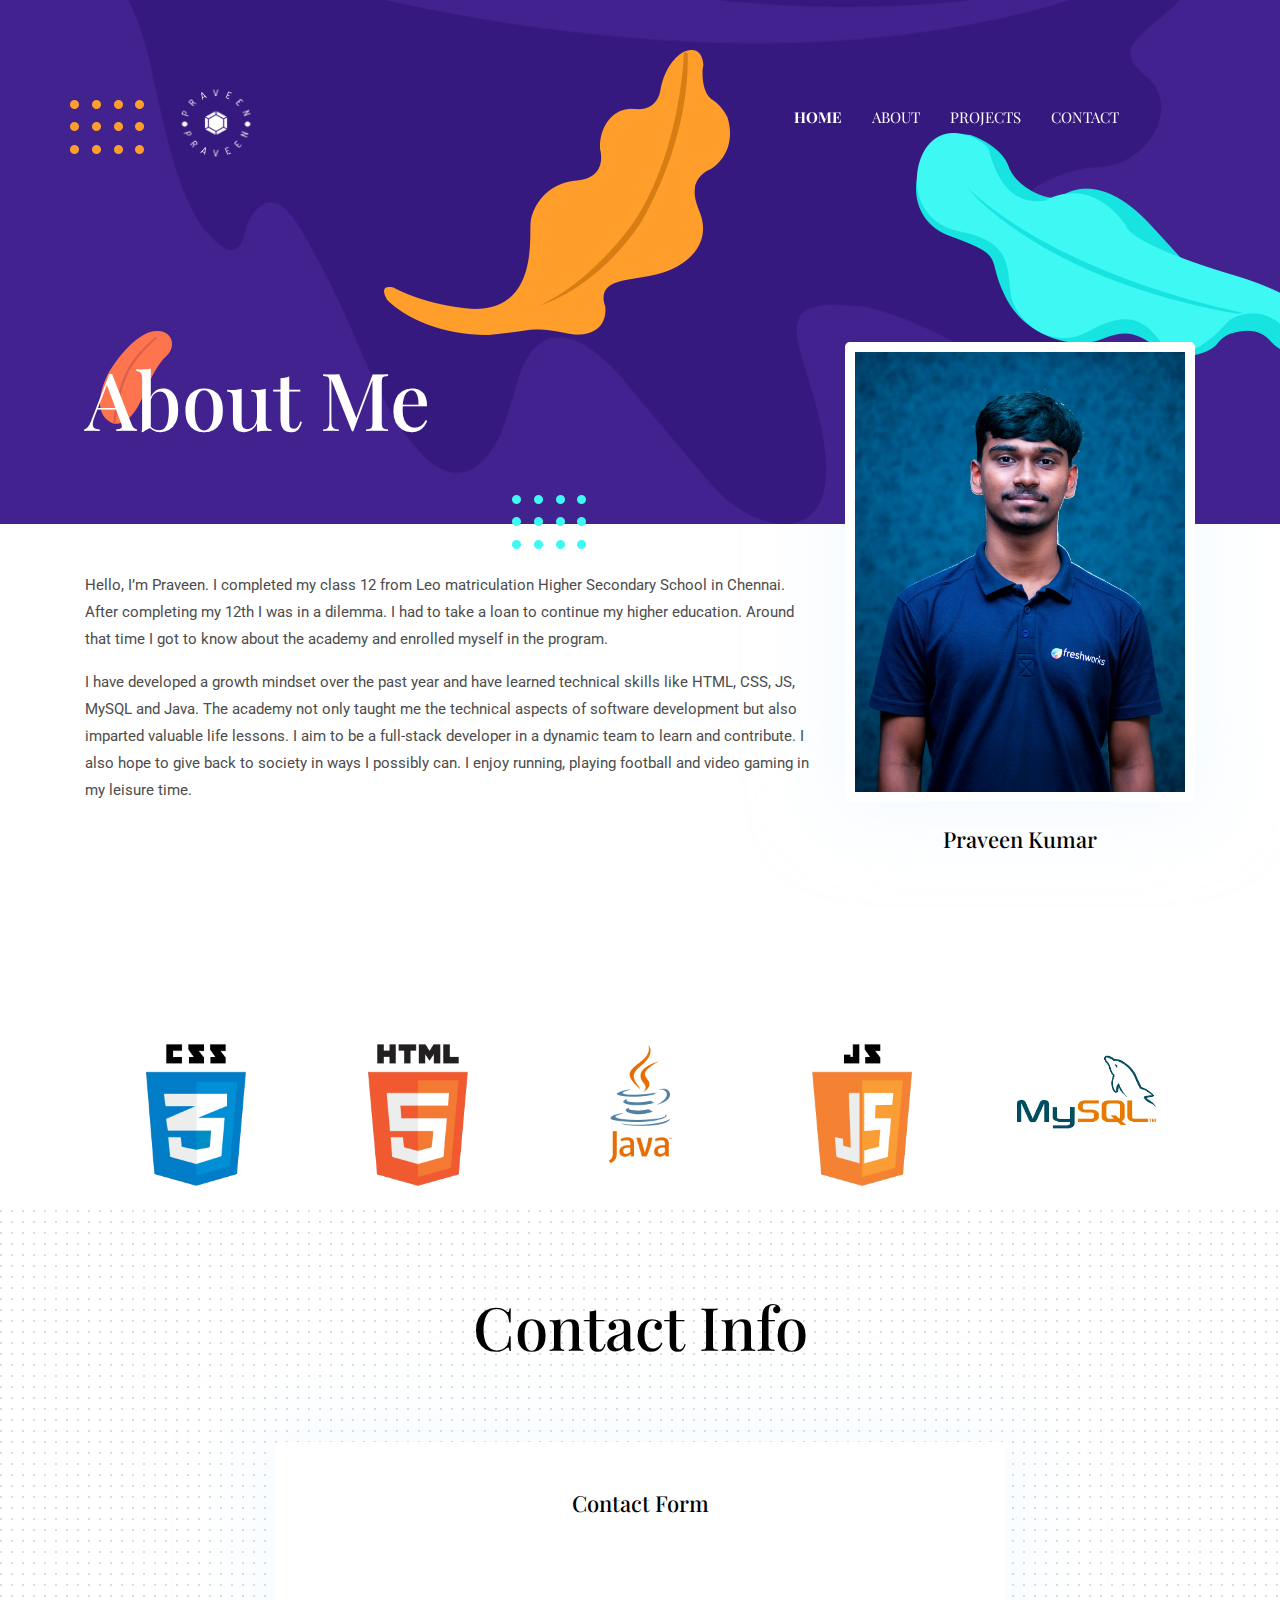
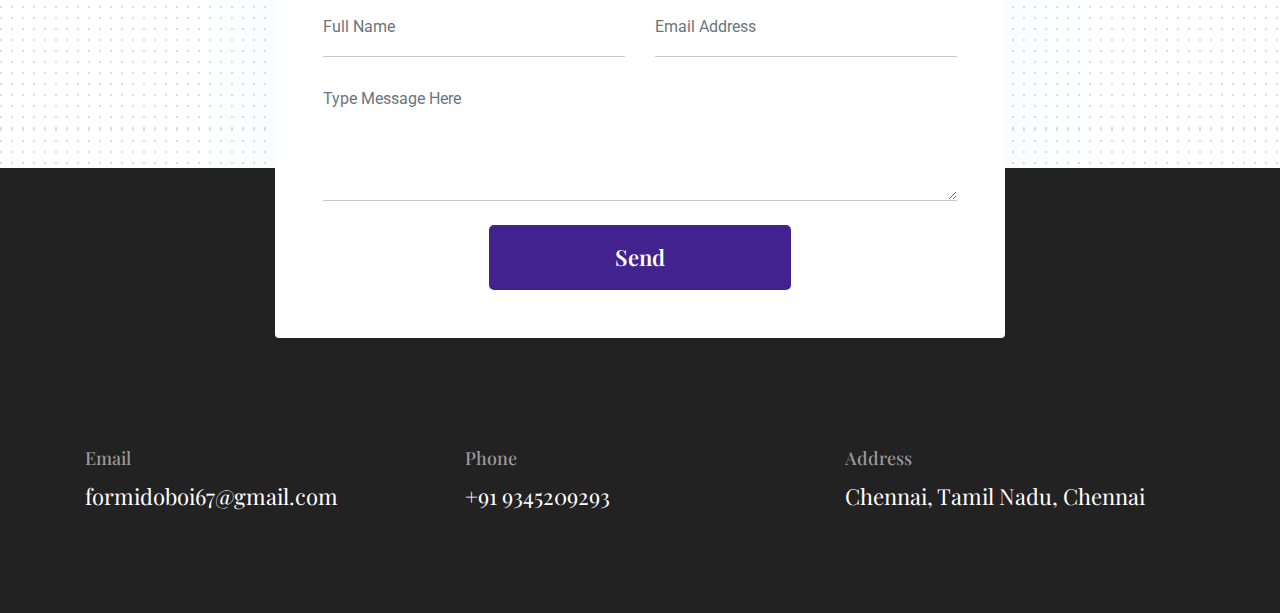
==== about.html @ e9296071 "first commit" ====
<!DOCTYPE html>

<!--
 // WEBSITE: https://themefisher.com
 // TWITTER: https://twitter.com/themefisher
 // FACEBOOK: https://www.facebook.com/themefisher
 // GITHUB: https://github.com/themefisher/
-->

<html lang="en">
<head>

  <!-- Basic Page Needs
  ================================================== -->
  <meta charset="utf-8">
  <title>Kross - Creative Portfolio Template</title>

  <!-- Mobile Specific Metas
  ================================================== -->
  <meta http-equiv="X-UA-Compatible" content="IE=edge">
  <meta name="description" content="Creative Portfolio Template">
  <meta name="viewport" content="width=device-width, initial-scale=1.0, maximum-scale=5.0">
  <meta name="author" content="Themefisher">
  <meta name="generator" content="Themefisher Kross Template v1.0">
  <!-- Favicon -->
  <link rel="shortcut icon" type="image/x-icon" href="images/favicon.png" />
  
  <!-- ** Plugins Needed for the Project ** -->
  <!-- Bootstrap -->
  <link rel="stylesheet" href="plugins/bootstrap/bootstrap.min.css">
  <!-- slick slider -->
  <link rel="stylesheet" href="plugins/slick/slick.css">
  <!-- themefy-icon -->
  <link rel="stylesheet" href="plugins/themify-icons/themify-icons.css">

  <!-- Main Stylesheet -->
  <link href="css/style.css" rel="stylesheet">

</head>
<body>
  

<header class="navigation fixed-top">
  <nav class="navbar navbar-expand-lg navbar-dark">
    <a class="navbar-brand font-tertiary h3" href="index.html"><img src="images/logo.png" width="140" height="100" alt="Myself"></a>
    <button class="navbar-toggler" type="button" data-toggle="collapse" data-target="#navigation"
      aria-controls="navigation" aria-expanded="false" aria-label="Toggle navigation">
      <span class="navbar-toggler-icon"></span>
    </button>

    <div class="collapse navbar-collapse text-center" id="navigation">
      <ul class="navbar-nav ml-auto">
        <li class="nav-item active">
          <a class="nav-link" href="index.html">Home</a>
        </li>
        <li class="nav-item">
          <a class="nav-link" href="about.html">about</a>
        </li>
        <li class="nav-item">
          <a class="nav-link" href="index.html#projects">Projects</a>
        </li>
        <li class="nav-item">
          <a class="nav-link" href="#contact">Contact</a>
        </li>
      </ul>
    </div>
  </nav>
</header>

<!-- page title -->
<section class="page-title-alt bg-primary position-relative">
  <div class="container">
    <div class="row">
      <div class="col-12">
        <h1 class="text-white font-tertiary">About Me</h1>
      </div>
    </div>
  </div>
  <!-- background shapes -->
  <img src="images/illustrations/leaf-bg-top.png" alt="illustrations" class="bg-shape-1 w-100">
  <img src="images/illustrations/dots-group-sm.png" alt="illustrations" class="bg-shape-2">
  <img src="images/illustrations/leaf-yellow.png" alt="illustrations" class="bg-shape-3">
  <img src="images/illustrations/leaf-orange.png" alt="illustrations" class="bg-shape-4">
  <img src="images/illustrations/dots-group-cyan.png" alt="illustrations" class="bg-shape-5">
  <img src="images/illustrations/leaf-cyan-lg.png" alt="illustrations" class="bg-shape-6">
</section>
<!-- /page title -->

<!-- about -->
<section class="section pt-5">
  <div class="container">
    <div class="row">
      <div class="col-md-8">
        <p>Hello, I’m Praveen. I completed my class  12 from Leo matriculation Higher Secondary School in Chennai. After completing my 12th I was in a dilemma. I had to take a loan to continue my higher education. Around that time I got to know about the academy and enrolled myself in the program.</p>
          <p> I have developed a growth mindset over the past year and have learned technical skills like HTML, CSS, JS, MySQL and Java. The academy not only taught me the technical aspects of software development but also imparted valuable life lessons. I aim to be a full-stack developer in a dynamic team to learn and contribute. I also hope to give back to society in ways I possibly can. I enjoy running, playing football and video gaming in my leisure time.
        </p>
      </div>
      <div class="col-md-4 text-center drag-lg-top">
        <div class="shadow-down mb-4">
          <img src="images/about/author.jpg" alt="author" class="img-fluid w-100 rounded-lg border-thick border-white">
        </div>
        <h4>Praveen Kumar</h4>
      </div>
    </div>
  </div>
</section>
<!-- /about -->

<!-- clients -->
<section class="section pb-0">
  <div class="container">
    <div class="client-logo-slider d-flex align-items-center">
      <a href="contact.html" class="text-center d-block outline-0 p-4"><img class="d-unset img-fluid"
          src="images/clients-logo/css-logo.png" width="100px" alt="client-logo"></a>
      <a href="contact.html" class="text-center d-block outline-0 p-4"><img class="d-unset img-fluid"
          src="images/clients-logo/html-logo.png" width="100px" alt="client-logo"></a>
      <a href="contact.html" class="text-center d-block outline-0 p-4"><img class="d-unset img-fluid"
          src="images/clients-logo/java-logo.png" width="120px" alt="client-logo"></a>
      <a href="contact.html" class="text-center d-block outline-0 p-4"><img class="d-unset img-fluid"
          src="images/clients-logo/js-logo.png" width="100px" alt="client-logo"></a>
      <a href="contact.html" class="text-center d-block outline-0 p-4"><img class="d-unset img-fluid"
          src="images/clients-logo/sql-logo.png" alt="client-logo"></a>
      <a href="contact.html" class="text-center d-block outline-0 p-4"><img class="d-unset img-fluid"
          src="images/clients-logo/css-logo.png" width="100px" alt="client-logo"></a>
      <a href="contact.html" class="text-center d-block outline-0 p-4"><img class="d-unset img-fluid"
          src="images/clients-logo/html-logo.png" width="100px" alt="client-logo"></a>
      <a href="contact.html" class="text-center d-block outline-0 p-4"><img class="d-unset img-fluid"
          src="images/clients-logo/java-logo.png" width="120px" alt="client-logo"></a>
      <a href="contact.html" class="text-center d-block outline-0 p-4"><img class="d-unset img-fluid"
          src="images/clients-logo/js-logo.png" width="100px" alt="client-logo"></a>
      <a href="contact.html" class="text-center d-block outline-0 p-4"><img class="d-unset img-fluid"
          src="images/clients-logo/sql-logo.png" alt="client-logo"></a>
    </div>
  </div>
</section>
<!-- /clients -->

<!-- contact -->
<section class="section section-on-footer" data-background="images/backgrounds/bg-dots.png" id="contact">
  <div class="container">
    <div class="row">
      <div class="col-12 text-center">
        <h2 class="section-title">Contact Info</h2>
      </div>
      <div class="col-lg-8 mx-auto">
        <div class="bg-white rounded text-center p-5 shadow-down">
          <h4 class="mb-80">Contact Form</h4>
          <form action="#" class="row">
            <div class="col-md-6">
              <input type="text" id="name" name="name" placeholder="Full Name" class="form-control px-0 mb-4" required>
            </div>
            <div class="col-md-6">
              <input type="email" id="email" name="email" placeholder="Email Address" class="form-control px-0 mb-4" required>
            </div>
            <div class="col-12">
              <textarea name="message" id="message" class="form-control px-0 mb-4"
                placeholder="Type Message Here" required></textarea>
            </div>
            <div class="col-lg-6 col-10 mx-auto">
              <button class="btn btn-primary w-100">send</button>
            </div>
          </form>
        </div>
      </div>
    </div>
  </div>
</section>
<!-- /contact -->

<!-- footer -->
<footer class="bg-dark footer-section">
  <div class="section">
    <div class="container">
      <div class="row">
        <div class="col-md-4">
          <h5 class="text-light">Email</h5>
          <p class="text-white paragraph-lg font-secondary">formidoboi67@gmail.com</p>
        </div>
        <div class="col-md-4">
          <h5 class="text-light">Phone</h5>
          <p class="text-white paragraph-lg font-secondary">+91 9345209293</p>
        </div>
        <div class="col-md-4">
          <h5 class="text-light">Address</h5>
          <p class="text-white paragraph-lg font-secondary">Chennai, Tamil Nadu, Chennai</p>
        </div>
      </div>
    </div>
  </div>
</footer>
<!-- /footer -->

<!-- jQuery -->
<script src="plugins/jQuery/jquery.min.js"></script>
<!-- Bootstrap JS -->
<script src="plugins/bootstrap/bootstrap.min.js"></script>
<!-- slick slider -->
<script src="plugins/slick/slick.min.js"></script>
<!-- filter -->
<script src="plugins/shuffle/shuffle.min.js"></script>

<!-- Main Script -->
<script src="js/script.js"></script>

</body>
</html>
---- plugins/themify-icons/themify-icons.css ----
@font-face{font-family:themify;src:url(fonts/themify.eot?-fvbane);src:url(fonts/themify.eot?#iefix-fvbane) format('embedded-opentype'),url(fonts/themify.woff?-fvbane) format('woff'),url(fonts/themify.ttf?-fvbane) format('truetype'),url(fonts/themify.svg?-fvbane#themify) format('svg');font-weight:400;font-style:normal}[class*=" ti-"],[class^=ti-]{font-family:themify;speak:none;font-style:normal;font-weight:400;font-variant:normal;text-transform:none;line-height:1;-webkit-font-smoothing:antialiased;-moz-osx-font-smoothing:grayscale}.ti-wand:before{content:"\e600"}.ti-volume:before{content:"\e601"}.ti-user:before{content:"\e602"}.ti-unlock:before{content:"\e603"}.ti-unlink:before{content:"\e604"}.ti-trash:before{content:"\e605"}.ti-thought:before{content:"\e606"}.ti-target:before{content:"\e607"}.ti-tag:before{content:"\e608"}.ti-tablet:before{content:"\e609"}.ti-star:before{content:"\e60a"}.ti-spray:before{content:"\e60b"}.ti-signal:before{content:"\e60c"}.ti-shopping-cart:before{content:"\e60d"}.ti-shopping-cart-full:before{content:"\e60e"}.ti-settings:before{content:"\e60f"}.ti-search:before{content:"\e610"}.ti-zoom-in:before{content:"\e611"}.ti-zoom-out:before{content:"\e612"}.ti-cut:before{content:"\e613"}.ti-ruler:before{content:"\e614"}.ti-ruler-pencil:before{content:"\e615"}.ti-ruler-alt:before{content:"\e616"}.ti-bookmark:before{content:"\e617"}.ti-bookmark-alt:before{content:"\e618"}.ti-reload:before{content:"\e619"}.ti-plus:before{content:"\e61a"}.ti-pin:before{content:"\e61b"}.ti-pencil:before{content:"\e61c"}.ti-pencil-alt:before{content:"\e61d"}.ti-paint-roller:before{content:"\e61e"}.ti-paint-bucket:before{content:"\e61f"}.ti-na:before{content:"\e620"}.ti-mobile:before{content:"\e621"}.ti-minus:before{content:"\e622"}.ti-medall:before{content:"\e623"}.ti-medall-alt:before{content:"\e624"}.ti-marker:before{content:"\e625"}.ti-marker-alt:before{content:"\e626"}.ti-arrow-up:before{content:"\e627"}.ti-arrow-right:before{content:"\e628"}.ti-arrow-left:before{content:"\e629"}.ti-arrow-down:before{content:"\e62a"}.ti-lock:before{content:"\e62b"}.ti-location-arrow:before{content:"\e62c"}.ti-link:before{content:"\e62d"}.ti-layout:before{content:"\e62e"}.ti-layers:before{content:"\e62f"}.ti-layers-alt:before{content:"\e630"}.ti-key:before{content:"\e631"}.ti-import:before{content:"\e632"}.ti-image:before{content:"\e633"}.ti-heart:before{content:"\e634"}.ti-heart-broken:before{content:"\e635"}.ti-hand-stop:before{content:"\e636"}.ti-hand-open:before{content:"\e637"}.ti-hand-drag:before{content:"\e638"}.ti-folder:before{content:"\e639"}.ti-flag:before{content:"\e63a"}.ti-flag-alt:before{content:"\e63b"}.ti-flag-alt-2:before{content:"\e63c"}.ti-eye:before{content:"\e63d"}.ti-export:before{content:"\e63e"}.ti-exchange-vertical:before{content:"\e63f"}.ti-desktop:before{content:"\e640"}.ti-cup:before{content:"\e641"}.ti-crown:before{content:"\e642"}.ti-comments:before{content:"\e643"}.ti-comment:before{content:"\e644"}.ti-comment-alt:before{content:"\e645"}.ti-close:before{content:"\e646"}.ti-clip:before{content:"\e647"}.ti-angle-up:before{content:"\e648"}.ti-angle-right:before{content:"\e649"}.ti-angle-left:before{content:"\e64a"}.ti-angle-down:before{content:"\e64b"}.ti-check:before{content:"\e64c"}.ti-check-box:before{content:"\e64d"}.ti-camera:before{content:"\e64e"}.ti-announcement:before{content:"\e64f"}.ti-brush:before{content:"\e650"}.ti-briefcase:before{content:"\e651"}.ti-bolt:before{content:"\e652"}.ti-bolt-alt:before{content:"\e653"}.ti-blackboard:before{content:"\e654"}.ti-bag:before{content:"\e655"}.ti-move:before{content:"\e656"}.ti-arrows-vertical:before{content:"\e657"}.ti-arrows-horizontal:before{content:"\e658"}.ti-fullscreen:before{content:"\e659"}.ti-arrow-top-right:before{content:"\e65a"}.ti-arrow-top-left:before{content:"\e65b"}.ti-arrow-circle-up:before{content:"\e65c"}.ti-arrow-circle-right:before{content:"\e65d"}.ti-arrow-circle-left:before{content:"\e65e"}.ti-arrow-circle-down:before{content:"\e65f"}.ti-angle-double-up:before{content:"\e660"}.ti-angle-double-right:before{content:"\e661"}.ti-angle-double-left:before{content:"\e662"}.ti-angle-double-down:before{content:"\e663"}.ti-zip:before{content:"\e664"}.ti-world:before{content:"\e665"}.ti-wheelchair:before{content:"\e666"}.ti-view-list:before{content:"\e667"}.ti-view-list-alt:before{content:"\e668"}.ti-view-grid:before{content:"\e669"}.ti-uppercase:before{content:"\e66a"}.ti-upload:before{content:"\e66b"}.ti-underline:before{content:"\e66c"}.ti-truck:before{content:"\e66d"}.ti-timer:before{content:"\e66e"}.ti-ticket:before{content:"\e66f"}.ti-thumb-up:before{content:"\e670"}.ti-thumb-down:before{content:"\e671"}.ti-text:before{content:"\e672"}.ti-stats-up:before{content:"\e673"}.ti-stats-down:before{content:"\e674"}.ti-split-v:before{content:"\e675"}.ti-split-h:before{content:"\e676"}.ti-smallcap:before{content:"\e677"}.ti-shine:before{content:"\e678"}.ti-shift-right:before{content:"\e679"}.ti-shift-left:before{content:"\e67a"}.ti-shield:before{content:"\e67b"}.ti-notepad:before{content:"\e67c"}.ti-server:before{content:"\e67d"}.ti-quote-right:before{content:"\e67e"}.ti-quote-left:before{content:"\e67f"}.ti-pulse:before{content:"\e680"}.ti-printer:before{content:"\e681"}.ti-power-off:before{content:"\e682"}.ti-plug:before{content:"\e683"}.ti-pie-chart:before{content:"\e684"}.ti-paragraph:before{content:"\e685"}.ti-panel:before{content:"\e686"}.ti-package:before{content:"\e687"}.ti-music:before{content:"\e688"}.ti-music-alt:before{content:"\e689"}.ti-mouse:before{content:"\e68a"}.ti-mouse-alt:before{content:"\e68b"}.ti-money:before{content:"\e68c"}.ti-microphone:before{content:"\e68d"}.ti-menu:before{content:"\e68e"}.ti-menu-alt:before{content:"\e68f"}.ti-map:before{content:"\e690"}.ti-map-alt:before{content:"\e691"}.ti-loop:before{content:"\e692"}.ti-location-pin:before{content:"\e693"}.ti-list:before{content:"\e694"}.ti-light-bulb:before{content:"\e695"}.ti-Italic:before{content:"\e696"}.ti-info:before{content:"\e697"}.ti-infinite:before{content:"\e698"}.ti-id-badge:before{content:"\e699"}.ti-hummer:before{content:"\e69a"}.ti-home:before{content:"\e69b"}.ti-help:before{content:"\e69c"}.ti-headphone:before{content:"\e69d"}.ti-harddrives:before{content:"\e69e"}.ti-harddrive:before{content:"\e69f"}.ti-gift:before{content:"\e6a0"}.ti-game:before{content:"\e6a1"}.ti-filter:before{content:"\e6a2"}.ti-files:before{content:"\e6a3"}.ti-file:before{content:"\e6a4"}.ti-eraser:before{content:"\e6a5"}.ti-envelope:before{content:"\e6a6"}.ti-download:before{content:"\e6a7"}.ti-direction:before{content:"\e6a8"}.ti-direction-alt:before{content:"\e6a9"}.ti-dashboard:before{content:"\e6aa"}.ti-control-stop:before{content:"\e6ab"}.ti-control-shuffle:before{content:"\e6ac"}.ti-control-play:before{content:"\e6ad"}.ti-control-pause:before{content:"\e6ae"}.ti-control-forward:before{content:"\e6af"}.ti-control-backward:before{content:"\e6b0"}.ti-cloud:before{content:"\e6b1"}.ti-cloud-up:before{content:"\e6b2"}.ti-cloud-down:before{content:"\e6b3"}.ti-clipboard:before{content:"\e6b4"}.ti-car:before{content:"\e6b5"}.ti-calendar:before{content:"\e6b6"}.ti-book:before{content:"\e6b7"}.ti-bell:before{content:"\e6b8"}.ti-basketball:before{content:"\e6b9"}.ti-bar-chart:before{content:"\e6ba"}.ti-bar-chart-alt:before{content:"\e6bb"}.ti-back-right:before{content:"\e6bc"}.ti-back-left:before{content:"\e6bd"}.ti-arrows-corner:before{content:"\e6be"}.ti-archive:before{content:"\e6bf"}.ti-anchor:before{content:"\e6c0"}.ti-align-right:before{content:"\e6c1"}.ti-align-left:before{content:"\e6c2"}.ti-align-justify:before{content:"\e6c3"}.ti-align-center:before{content:"\e6c4"}.ti-alert:before{content:"\e6c5"}.ti-alarm-clock:before{content:"\e6c6"}.ti-agenda:before{content:"\e6c7"}.ti-write:before{content:"\e6c8"}.ti-window:before{content:"\e6c9"}.ti-widgetized:before{content:"\e6ca"}.ti-widget:before{content:"\e6cb"}.ti-widget-alt:before{content:"\e6cc"}.ti-wallet:before{content:"\e6cd"}.ti-video-clapper:before{content:"\e6ce"}.ti-video-camera:before{content:"\e6cf"}.ti-vector:before{content:"\e6d0"}.ti-themify-logo:before{content:"\e6d1"}.ti-themify-favicon:before{content:"\e6d2"}.ti-themify-favicon-alt:before{content:"\e6d3"}.ti-support:before{content:"\e6d4"}.ti-stamp:before{content:"\e6d5"}.ti-split-v-alt:before{content:"\e6d6"}.ti-slice:before{content:"\e6d7"}.ti-shortcode:before{content:"\e6d8"}.ti-shift-right-alt:before{content:"\e6d9"}.ti-shift-left-alt:before{content:"\e6da"}.ti-ruler-alt-2:before{content:"\e6db"}.ti-receipt:before{content:"\e6dc"}.ti-pin2:before{content:"\e6dd"}.ti-pin-alt:before{content:"\e6de"}.ti-pencil-alt2:before{content:"\e6df"}.ti-palette:before{content:"\e6e0"}.ti-more:before{content:"\e6e1"}.ti-more-alt:before{content:"\e6e2"}.ti-microphone-alt:before{content:"\e6e3"}.ti-magnet:before{content:"\e6e4"}.ti-line-double:before{content:"\e6e5"}.ti-line-dotted:before{content:"\e6e6"}.ti-line-dashed:before{content:"\e6e7"}.ti-layout-width-full:before{content:"\e6e8"}.ti-layout-width-default:before{content:"\e6e9"}.ti-layout-width-default-alt:before{content:"\e6ea"}.ti-layout-tab:before{content:"\e6eb"}.ti-layout-tab-window:before{content:"\e6ec"}.ti-layout-tab-v:before{content:"\e6ed"}.ti-layout-tab-min:before{content:"\e6ee"}.ti-layout-slider:before{content:"\e6ef"}.ti-layout-slider-alt:before{content:"\e6f0"}.ti-layout-sidebar-right:before{content:"\e6f1"}.ti-layout-sidebar-none:before{content:"\e6f2"}.ti-layout-sidebar-left:before{content:"\e6f3"}.ti-layout-placeholder:before{content:"\e6f4"}.ti-layout-menu:before{content:"\e6f5"}.ti-layout-menu-v:before{content:"\e6f6"}.ti-layout-menu-separated:before{content:"\e6f7"}.ti-layout-menu-full:before{content:"\e6f8"}.ti-layout-media-right-alt:before{content:"\e6f9"}.ti-layout-media-right:before{content:"\e6fa"}.ti-layout-media-overlay:before{content:"\e6fb"}.ti-layout-media-overlay-alt:before{content:"\e6fc"}.ti-layout-media-overlay-alt-2:before{content:"\e6fd"}.ti-layout-media-left-alt:before{content:"\e6fe"}.ti-layout-media-left:before{content:"\e6ff"}.ti-layout-media-center-alt:before{content:"\e700"}.ti-layout-media-center:before{content:"\e701"}.ti-layout-list-thumb:before{content:"\e702"}.ti-layout-list-thumb-alt:before{content:"\e703"}.ti-layout-list-post:before{content:"\e704"}.ti-layout-list-large-image:before{content:"\e705"}.ti-layout-line-solid:before{content:"\e706"}.ti-layout-grid4:before{content:"\e707"}.ti-layout-grid3:before{content:"\e708"}.ti-layout-grid2:before{content:"\e709"}.ti-layout-grid2-thumb:before{content:"\e70a"}.ti-layout-cta-right:before{content:"\e70b"}.ti-layout-cta-left:before{content:"\e70c"}.ti-layout-cta-center:before{content:"\e70d"}.ti-layout-cta-btn-right:before{content:"\e70e"}.ti-layout-cta-btn-left:before{content:"\e70f"}.ti-layout-column4:before{content:"\e710"}.ti-layout-column3:before{content:"\e711"}.ti-layout-column2:before{content:"\e712"}.ti-layout-accordion-separated:before{content:"\e713"}.ti-layout-accordion-merged:before{content:"\e714"}.ti-layout-accordion-list:before{content:"\e715"}.ti-ink-pen:before{content:"\e716"}.ti-info-alt:before{content:"\e717"}.ti-help-alt:before{content:"\e718"}.ti-headphone-alt:before{content:"\e719"}.ti-hand-point-up:before{content:"\e71a"}.ti-hand-point-right:before{content:"\e71b"}.ti-hand-point-left:before{content:"\e71c"}.ti-hand-point-down:before{content:"\e71d"}.ti-gallery:before{content:"\e71e"}.ti-face-smile:before{content:"\e71f"}.ti-face-sad:before{content:"\e720"}.ti-credit-card:before{content:"\e721"}.ti-control-skip-forward:before{content:"\e722"}.ti-control-skip-backward:before{content:"\e723"}.ti-control-record:before{content:"\e724"}.ti-control-eject:before{content:"\e725"}.ti-comments-smiley:before{content:"\e726"}.ti-brush-alt:before{content:"\e727"}.ti-youtube:before{content:"\e728"}.ti-vimeo:before{content:"\e729"}.ti-twitter:before{content:"\e72a"}.ti-time:before{content:"\e72b"}.ti-tumblr:before{content:"\e72c"}.ti-skype:before{content:"\e72d"}.ti-share:before{content:"\e72e"}.ti-share-alt:before{content:"\e72f"}.ti-rocket:before{content:"\e730"}.ti-pinterest:before{content:"\e731"}.ti-new-window:before{content:"\e732"}.ti-microsoft:before{content:"\e733"}.ti-list-ol:before{content:"\e734"}.ti-linkedin:before{content:"\e735"}.ti-layout-sidebar-2:before{content:"\e736"}.ti-layout-grid4-alt:before{content:"\e737"}.ti-layout-grid3-alt:before{content:"\e738"}.ti-layout-grid2-alt:before{content:"\e739"}.ti-layout-column4-alt:before{content:"\e73a"}.ti-layout-column3-alt:before{content:"\e73b"}.ti-layout-column2-alt:before{content:"\e73c"}.ti-instagram:before{content:"\e73d"}.ti-google:before{content:"\e73e"}.ti-github:before{content:"\e73f"}.ti-flickr:before{content:"\e740"}.ti-facebook:before{content:"\e741"}.ti-dropbox:before{content:"\e742"}.ti-dribbble:before{content:"\e743"}.ti-apple:before{content:"\e744"}.ti-android:before{content:"\e745"}.ti-save:before{content:"\e746"}.ti-save-alt:before{content:"\e747"}.ti-yahoo:before{content:"\e748"}.ti-wordpress:before{content:"\e749"}.ti-vimeo-alt:before{content:"\e74a"}.ti-twitter-alt:before{content:"\e74b"}.ti-tumblr-alt:before{content:"\e74c"}.ti-trello:before{content:"\e74d"}.ti-stack-overflow:before{content:"\e74e"}.ti-soundcloud:before{content:"\e74f"}.ti-sharethis:before{content:"\e750"}.ti-sharethis-alt:before{content:"\e751"}.ti-reddit:before{content:"\e752"}.ti-pinterest-alt:before{content:"\e753"}.ti-microsoft-alt:before{content:"\e754"}.ti-linux:before{content:"\e755"}.ti-jsfiddle:before{content:"\e756"}.ti-joomla:before{content:"\e757"}.ti-html5:before{content:"\e758"}.ti-flickr-alt:before{content:"\e759"}.ti-email:before{content:"\e75a"}.ti-drupal:before{content:"\e75b"}.ti-dropbox-alt:before{content:"\e75c"}.ti-css3:before{content:"\e75d"}.ti-rss:before{content:"\e75e"}.ti-rss-alt:before{content:"\e75f"}
---- css/style.css ----
/**
 * WEBSITE: https://themefisher.com
 * TWITTER: https://twitter.com/themefisher
 * FACEBOOK: https://www.facebook.com/themefisher
 * GITHUB: https://github.com/themefisher/
 */

/*  typography */
@import url("https://fonts.googleapis.com/css?family=Playfair+Display:700|Roboto:400");
body {
  line-height: 1.2;
  font-family: "Roboto", sans-serif;
  -webkit-font-smoothing: antialiased;
  font-size: 15px;
  color: #4c4c4c;
}

* {
  scroll-behavior: smooth;
}

p, .paragraph {
  font-weight: 400;
  color: #4c4c4c;
  font-size: 15px;
  line-height: 1.8;
  font-family: "Roboto", sans-serif;
}
p-lg, .paragraph-lg {
  font-size: 22px;
}

h1, h2, h3, h4, h5, h6 {
  color: #000;
  font-family: "Playfair Display", serif;
  line-height: 1.2;
}

h1, .h1 {
  font-size: 80px;
}
@media (max-width: 991px) {
  h1, .h1 {
    font-size: 65px;
  }
}

h2, .h2 {
  font-size: 60px;
}
@media (max-width: 991px) {
  h2, .h2 {
    font-size: 50px;
  }
}

h3, .h3 {
  font-size: 40px;
  margin-top: 2%;
}

h4, .h4 {
  font-size: 22px;
}

h5, .h5 {
  font-size: 18px;
}

h6, .h6 {
  font-size: 14px;
}

/* Button style */
.btn {
  font-size: 22px;
  font-family: "Playfair Display", serif;
  text-transform: capitalize;
  padding: 16px 44px;
  border-radius: 5px;
  font-weight: 600;
  border: 0;
  position: relative;
  z-index: 1;
  transition: 0.2s ease;
}
.btn:focus {
  outline: 0;
  box-shadow: none !important;
}
.btn:active {
  box-shadow: none;
}
.btn-sm {
  font-size: 15px;
  padding: 10px 30px;
}
.btn-xs {
  padding: 5px 10px;
  font-size: 15px;
}

.btn-primary {
  background: #41228e;
  color: #fff;
}
.btn-primary:active {
  background: #542cb7 !important;
}
.btn-primary:hover {
  background: #542cb7;
}
.btn-primary.focus, .btn-primary.active {
  background: #542cb7 !important;
  box-shadow: none !important;
}

.btn-transparent {
  background: transparent;
  color: #41228e;
  font-weight: bold;
}
.btn-transparent:active, .btn-transparent:hover {
  color: #41228e;
}

body {
  background-color: #fff;
  overflow-x: hidden;
}

::-moz-selection {
  background: #542cb7;
  color: #fff;
}

::selection {
  background: #542cb7;
  color: #fff;
}

/* preloader */
.preloader {
  position: fixed;
  top: 0;
  left: 0;
  right: 0;
  bottom: 0;
  background-color: #fff;
  z-index: 999;
  display: flex;
  align-items: center;
  justify-content: center;
}

ol,
ul {
  list-style-type: none;
  margin: 0px;
}

img {
  vertical-align: middle;
  border: 0;
}

a,
a:hover,
a:focus {
  text-decoration: none;
}

a,
button,
select {
  cursor: pointer;
  transition: 0.2s ease;
}
a:focus,
button:focus,
select:focus {
  outline: 0;
}

a.text-dark:hover {
  color: #41228e !important;
}

a:hover {
  color: #41228e;
}

.slick-slide {
  outline: 0;
}

.section {
  padding-top: 80px;
  padding-bottom: 80px;
}
.section-title {
  margin-bottom: 80px;
  font-family: "Playfair Display", serif;
}

.bg-cover {
  background-size: cover;
  background-position: center center;
  background-repeat: no-repeat;
}

/* overlay */
.overlay {
  position: relative;
}
.overlay::before {
  position: absolute;
  content: "";
  height: 100%;
  width: 100%;
  top: 0;
  left: 0;
  background: #000;
  opacity: 0.5;
}

.outline-0 {
  outline: 0 !important;
}

.d-unset {
  display: unset !important;
}

.bg-primary {
  background: #41228e !important;
}

.bg-gray {
  background: #eaeaea !important;
}

.text-primary {
  color: #41228e !important;
}

.text-color {
  color: #4c4c4c;
}

.text-dark {
  color: #000 !important;
}

.text-light {
  color: #999999 !important;
}

.mb-10 {
  margin-bottom: 10px !important;
}

.mb-20 {
  margin-bottom: 20px !important;
}

.mb-30 {
  margin-bottom: 30px !important;
}

.mb-40 {
  margin-bottom: 40px !important;
}

.mb-50 {
  margin-bottom: 50px !important;
}

.mb-60 {
  margin-bottom: 60px !important;
}

.mb-70 {
  margin-bottom: 70px !important;
}

.mb-80 {
  margin-bottom: 80px !important;
}

.mb-90 {
  margin-bottom: 90px !important;
}

.mb-100 {
  margin-bottom: 100px !important;
}

.zindex-1 {
  z-index: 1;
}

.rounded-lg {
  border-radius: 15px;
}

.overflow-hidden {
  overflow: hidden;
}

.font-secondary {
  font-family: "Playfair Display", serif !important;
}

.font-tertiary {
  font-family: "Playfair Display", serif !important;
}

.shadow {
  box-shadow: 0px 18px 39.1px 6.9px rgba(224, 241, 255, 0.34) !important;
}

.bg-dark {
  background-color: #222222 !important;
}

/* icon */
.icon {
  font-size: 45px;
}

.icon-bg {
  height: 100px;
  width: 100px;
  line-height: 100px;
  text-align: center;
}

.icon-light {
  color: #c8d5ef;
}

/* /icon */
/* slick slider */
.slick-dots {
  text-align: center;
  padding-left: 0;
}
.slick-dots li {
  display: inline-block;
  margin: 2px;
}
.slick-dots li.slick-active button {
  background: #fff;
  width: 25px;
}
.slick-dots li button {
  height: 6px;
  width: 12px;
  background: rgba(255, 255, 255, 0.5);
  color: transparent;
  border-radius: 10px;
  overflow: hidden;
  transition: 0.2s ease;
  border: 0;
}

/* /slick slider */
/* form */
.form-control {
  border: 0;
  border-radius: 0;
  border-bottom: 1px solid #c7c7c7;
  height: 60px;
}
.form-control:focus {
  border-color: #41228e;
  outline: 0;
  box-shadow: none !important;
}

textarea.form-control {
  height: 120px;
}

/* /form */
/* card */
.card {
  border: 0;
}
.card-header {
  border: 0;
}
.card-footer {
  border: 0;
}

/* /card */
.navigation {
  padding: 40px 130px;
  transition: 0.3s ease;
}
.navigation.nav-bg {
  background-color: #41228e;
  padding: 15px 100px;
}
@media (max-width: 991px) {
  .navigation.nav-bg {
    padding: 15px 20px;
  }
}
@media (max-width: 991px) {
  .navigation {
    padding: 20px;
    background: #41228e;
  }
}

.navbar .nav-item .nav-link {
  font-family: "Playfair Display", serif;
  text-transform: uppercase;
  padding: 15px;
}
.navbar .nav-item.active {
  font-weight: bold;
}

.navbar-dark .navbar-nav .nav-link {
  color: #fff;
}

.hero-area {
  padding: 300px 0 200px;
  position: relative;
}
@media (max-width: 767px) {
  .hero-area {
    padding: 250px 0 150px;
    overflow: hidden;
  }
}
.hero-area h1 {
  position: relative;
  z-index: 2;
}

.layer {
  position: absolute;
  z-index: 1;
}

#l1 {
  bottom: 0;
  left: 0;
}

#l2 {
  top: 190px;
  left: -250px;
}

#l3 {
  top: 200px;
  left: 40%;
}

#l4 {
  top: 200px;
  right: 40%;
}

#l5 {
  top: 100px;
  right: -150px;
}

#l6 {
  bottom: -20px;
  left: 10%;
}

#l7 {
  bottom: 100px;
  left: 20%;
}

#l8 {
  bottom: 160px;
  right: 45%;
}

#l9 {
  bottom: 100px;
  right: -10px;
}

.layer-bg {
  position: absolute;
  bottom: 0;
  left: 0;
}

/* skills */
.progress-wrapper {
  height: 130px;
  overflow: hidden;
}

.wave {
  position: absolute;
  width: 100%;
  height: 100%;
}
.wave::before, .wave::after {
  content: "";
  position: absolute;
  width: 800px;
  height: 800px;
  bottom: 0;
  left: 50%;
  background-color: rgba(255, 255, 255, 0.4);
  border-radius: 45%;
  transform: translateX(-50%) rotate(0);
  -webkit-animation: rotate 6s linear infinite;
          animation: rotate 6s linear infinite;
  z-index: 10;
}
.wave::after {
  border-radius: 47%;
  background-color: rgba(255, 255, 255, 0.9);
  transform: translateX(-50%) rotate(0);
  -webkit-animation: rotate 10s linear -5s infinite;
          animation: rotate 10s linear -5s infinite;
  z-index: 20;
}

@-webkit-keyframes rotate {
  50% {
    transform: translateX(-50%) rotate(180deg);
  }
  100% {
    transform: translateX(-50%) rotate(360deg);
  }
}

@keyframes rotate {
  50% {
    transform: translateX(-50%) rotate(180deg);
  }
  100% {
    transform: translateX(-50%) rotate(360deg);
  }
}
/* /skills */
/* education */
.edu-bg-image {
  position: absolute;
  left: 0;
  top: -300px;
  z-index: -1;
}

/* /education */
/* service */
.hover-bg-primary {
  transition: 0.3s ease;
}
.hover-bg-primary:hover {
  background: #41228e;
}
.hover-bg-primary:hover * {
  color: #fff;
}

.active-bg-primary {
  transition: 0.3s ease;
  background: #41228e;
}
.active-bg-primary * {
  color: #fff;
}

.hover-shadow {
  transition: 0.2s ease;
}
.hover-shadow:hover {
  box-shadow: 0px 18px 40px 8px rgba(224, 241, 255, 0.54) !important;
}

/* /service */
/* portfolio */
.hover-wrapper {
  overflow: hidden;
  box-shadow: rgba(149, 157, 165, 0.2) 0px 8px 24px;
}
.hover-wrapper img {
  transition: 0.3s ease;
  transform: scale(1.1);
}
.hover-wrapper:hover img {
  transform: scale(1);
}
.hover-wrapper:hover .hover-overlay {
  opacity: 1;
  visibility: visible;
}

.hover-overlay {
  position: absolute;
  height: 100%;
  width: 100%;
  border-radius: inherit;
  top: 0;
  left: 0;
  background: rgba(0, 0, 0, 0.3);
  opacity: 0;
  visibility: hidden;
  transition: 0.3s ease;
}
 
.hover-content {
  position: absolute;
  top: 50%;
  transform: translateY(-50%);
  left: 0;
  right: 0;
  text-align: center;
}

/* /portfolio */
/* testimonial */
.testimonial-content strong {
  color: #2bfdff;
  font-weight: normal;
}

.testimonial-bg-shapes .container {
  position: relative;
  z-index: 1;
}
.testimonial-bg-shapes .bg-map {
  position: absolute;
  left: 50%;
  top: 50%;
  transform: translate(-50%, -50%);
}
.testimonial-bg-shapes .bg-shape-1 {
  position: absolute;
  left: 100px;
  top: -50px;
}
.testimonial-bg-shapes .bg-shape-2 {
  position: absolute;
  right: 150px;
  top: 50px;
}
.testimonial-bg-shapes .bg-shape-3 {
  position: absolute;
  right: 50px;
  top: 200px;
}
.testimonial-bg-shapes .bg-shape-4 {
  position: absolute;
  left: 100px;
  bottom: 200px;
}
.testimonial-bg-shapes .bg-shape-5 {
  position: absolute;
  right: 200px;
  bottom: -50px;
}

/* /testimonial */
/* footer */
.footer-section {
  padding-top: 200px;
}

.section-on-footer {
  margin-bottom: -250px;
}

.shadow-down {
  position: relative;
}
.shadow-down::before {
  position: absolute;
  content: "";
  box-shadow: 0px 0px 80.75px 14.25px rgba(224, 241, 255, 0.34);
  height: 100%;
  width: 100%;
  left: 0;
  top: 0;
  z-index: -1;
}

/* /footer */
.card-lg {
  flex-direction: row-reverse;
  align-items: center;
}
@media (max-width: 991px) {
  .card-lg {
    flex-direction: column;
  }
}

blockquote {
  display: inline-block;
  padding: 20px 25px;
  background: #eaeaea;
  border-left: 3px solid #41228e;
  font-style: italic;
  font-size: 22px;
  line-height: 1.7;
}

.content * {
  margin-bottom: 20px;
}
.content strong {
  font-family: "Playfair Display", serif;
  font-size: 22px;
  font-weight: normal;
  color: #000;
  display: inherit;
  line-height: 1.5;
}

.page-title-alt {
  padding: 350px 0 70px;
}

.border-thick {
  border: 10px solid;
}

.drag-lg-top {
  margin-top: -230px;
}
@media (max-width: 991px) {
  .drag-lg-top {
    margin-top: 0;
  }
}

.page-title-alt .container {
  position: relative;
  z-index: 1;
}
.page-title-alt .bg-shape-1 {
  position: absolute;
  left: 0;
  top: 0;
  height: 100%;
}
.page-title-alt .bg-shape-2 {
  position: absolute;
  left: 70px;
  top: 100px;
}
.page-title-alt .bg-shape-3 {
  position: absolute;
  left: 30%;
  top: 50px;
  transform: rotate(180deg);
}
.page-title-alt .bg-shape-4 {
  position: absolute;
  left: 100px;
  bottom: 100px;
}
.page-title-alt .bg-shape-5 {
  position: absolute;
  left: 40%;
  bottom: -25px;
}
.page-title-alt .bg-shape-6 {
  position: absolute;
  bottom: 100px;
  right: -100px;
}

.page-title {
  padding: 250px 0 150px;
}
.page-title .container {
  position: relative;
  z-index: 1;
}
.page-title .bg-shape-1 {
  position: absolute;
  left: 0;
  bottom: 0;
  width: 100%;
}
.page-title .bg-shape-2 {
  position: absolute;
  left: -20px;
  top: -10px;
}
.page-title .bg-shape-3 {
  position: absolute;
  left: 10%;
  top: 100px;
}
.page-title .bg-shape-4 {
  position: absolute;
  left: 50%;
  top: -20px;
}
.page-title .bg-shape-5 {
  position: absolute;
  left: 90px;
  bottom: -50px;
  transform: rotate(180deg);
}
.page-title .bg-shape-6 {
  position: absolute;
  right: 20%;
  bottom: -20px;
}
.page-title .bg-shape-7 {
  position: absolute;
  right: -220px;
  bottom: -100px;
}
@media (max-width: 1200px) {
  .page-title .bg-shape-7 {
    right: 0;
  }
}

.filter-controls li {
  cursor: pointer;
}
.filter-controls li.active {
  font-weight: bold;
}
/*# sourceMappingURL=style.css.map */
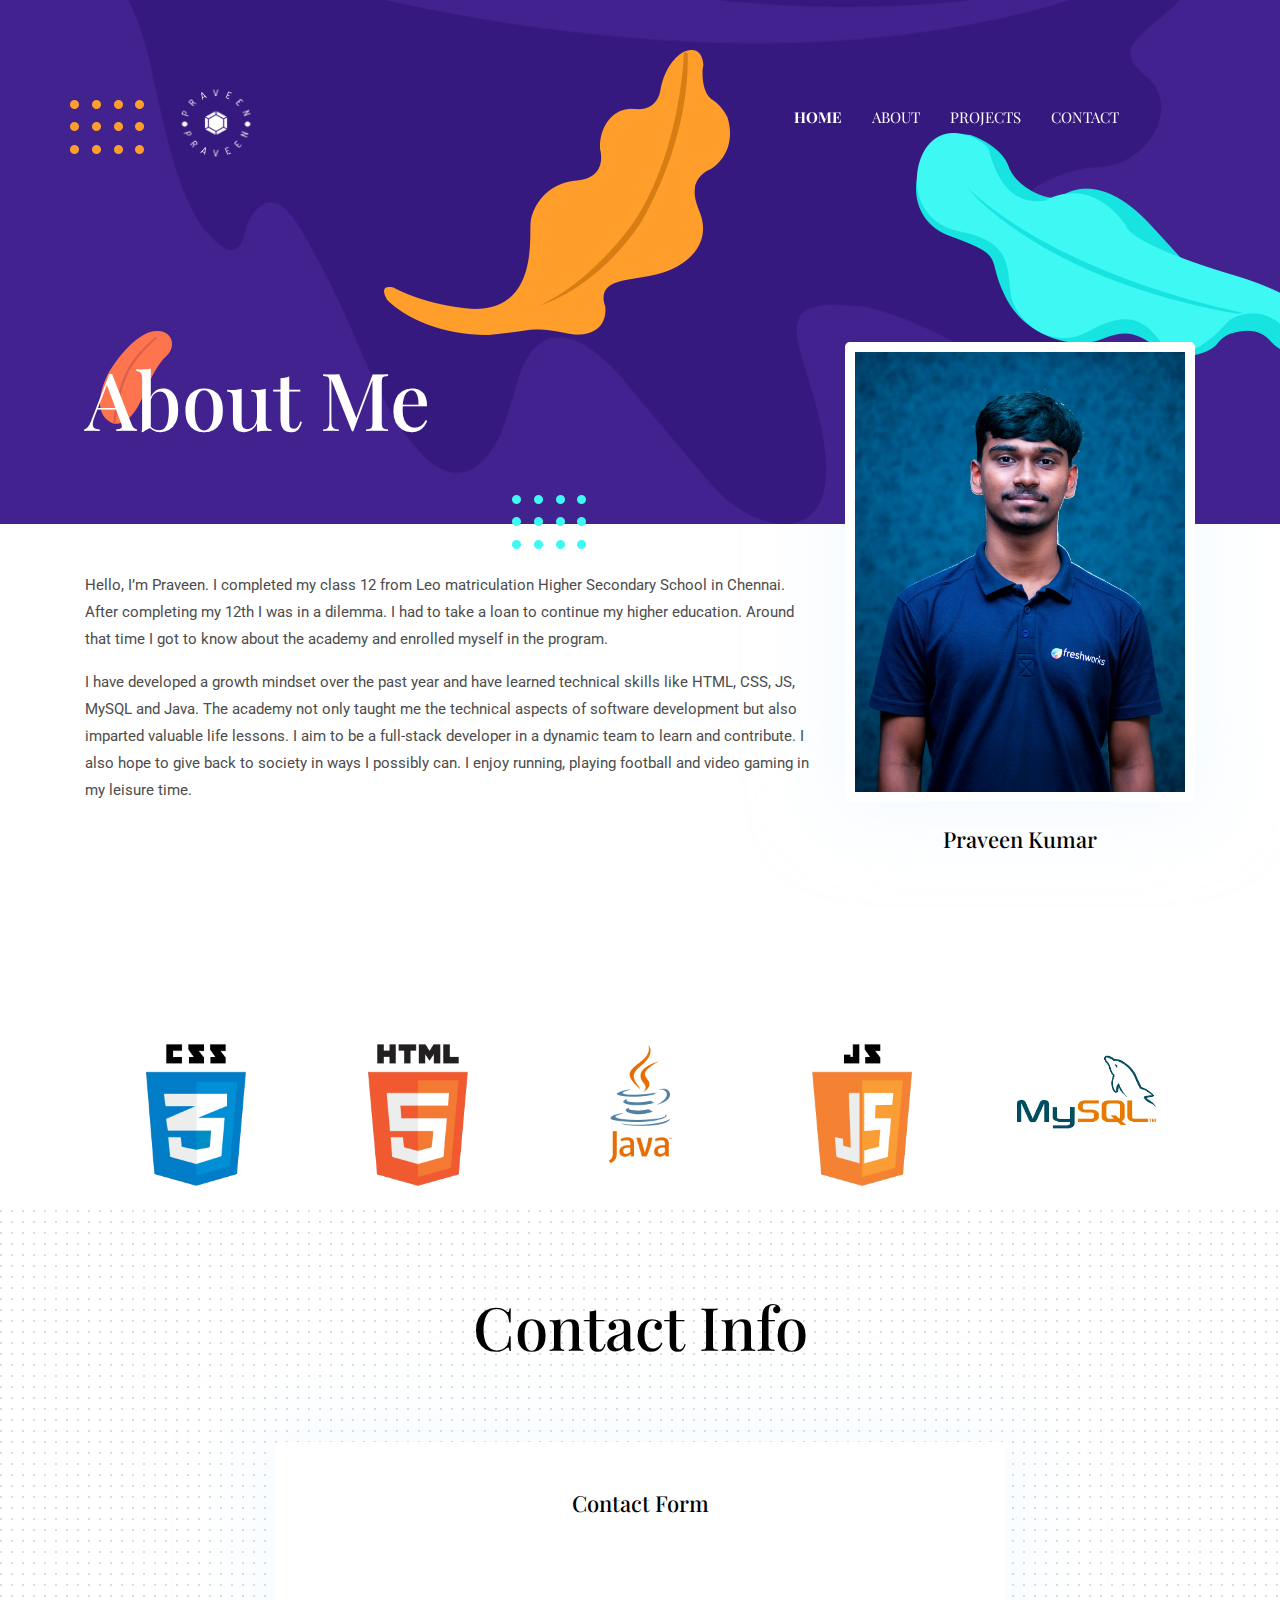
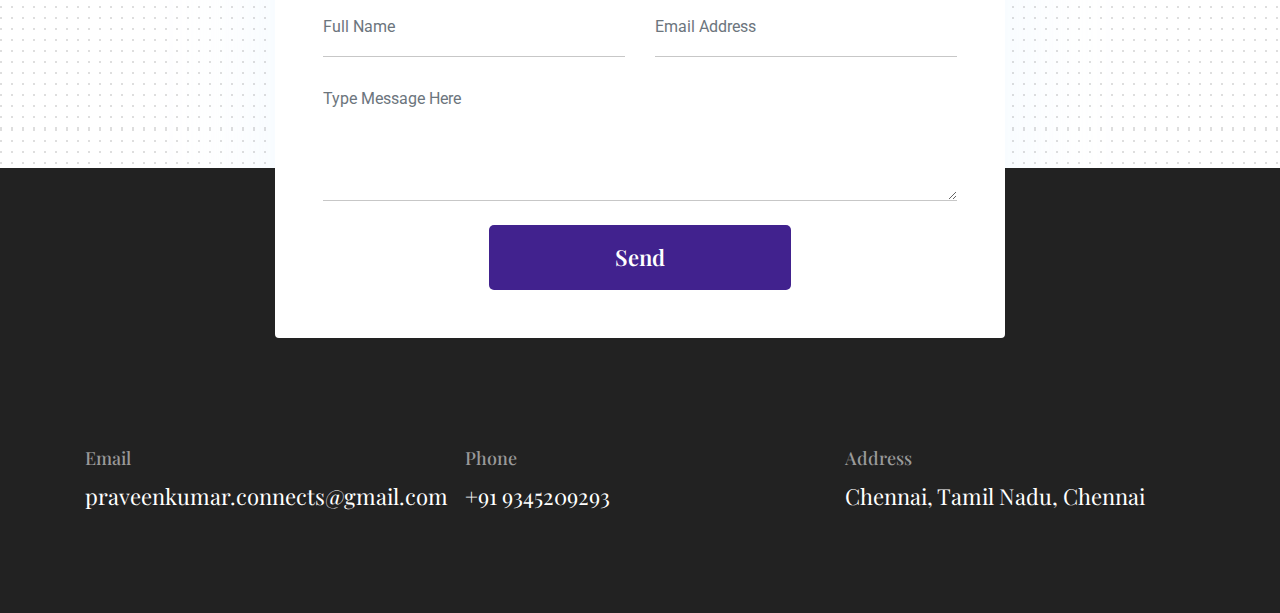
==== commit 84316876: "Update about.html" ====
--- a/about.html
+++ b/about.html
@@ -174,7 +174,7 @@
       <div class="row">
         <div class="col-md-4">
           <h5 class="text-light">Email</h5>
-          <p class="text-white paragraph-lg font-secondary">formidoboi67@gmail.com</p>
+          <p class="text-white paragraph-lg font-secondary">praveenkumar.connects@gmail.com</p>
         </div>
         <div class="col-md-4">
           <h5 class="text-light">Phone</h5>
@@ -203,4 +203,4 @@
 <script src="js/script.js"></script>
 
 </body>
-</html>+</html>
